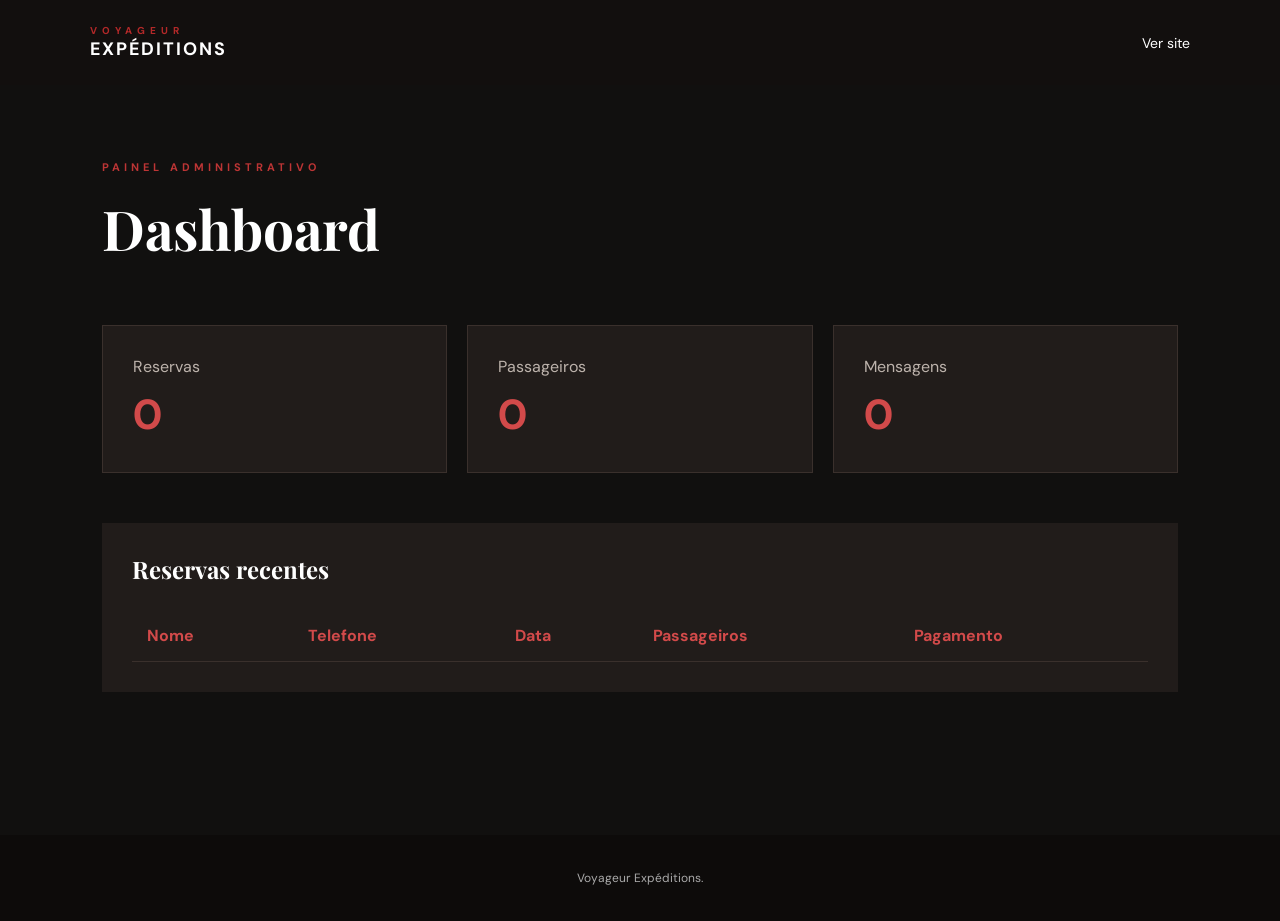
==== VOYAGEUR EXPÉDITIONS/dashboard.html @ 131c1852 "Add files via upload" ====
<!DOCTYPE html>
<html lang="pt-BR">

<head>

    <meta charset="UTF-8">

    <meta name="viewport"
          content="width=device-width, initial-scale=1.0">

    <title>Dashboard | Voyageur Expéditions</title>

    <link rel="stylesheet" href="css/style.css">

</head>

<body class="dashboard">

<header>

    <div class="logo">
        <span>VOYAGEUR</span>
        EXPÉDITIONS
    </div>

    <nav>

        <a href="index.html">
            Ver site
        </a>

    </nav>

</header>


<main class="pagina">

    <section class="dashboard-top">

        <span class="mini-titulo">
            PAINEL ADMINISTRATIVO
        </span>

        <h1>
            Dashboard
        </h1>

    </section>


    <section class="estatisticas">

        <div>
            <span>Reservas</span>
            <strong id="totalReservas">
                0
            </strong>
        </div>


        <div>
            <span>Passageiros</span>
            <strong id="totalPassageiros">
                0
            </strong>
        </div>


        <div>
            <span>Mensagens</span>
            <strong id="totalMensagens">
                0
            </strong>
        </div>

    </section>


    <section class="tabela">

        <h2>
            Reservas recentes
        </h2>

        <table>

            <thead>

                <tr>

                    <th>
                        Nome
                    </th>

                    <th>
                        Telefone
                    </th>

                    <th>
                        Data
                    </th>

                    <th>
                        Passageiros
                    </th>

                    <th>
                        Pagamento
                    </th>

                </tr>

            </thead>


            <tbody id="listaReservas">

            </tbody>

        </table>

    </section>

</main>


<footer>

    <p>
        Voyageur Expéditions.
    </p>

</footer>


<script src="js/script.js"></script>

</body>
</html>
---- VOYAGEUR EXPÉDITIONS/css/style.css ----
@import url('https://fonts.googleapis.com/css2?family=DM+Sans:wght@400;500;600;700&family=Playfair+Display:wght@500;600;700&display=swap');


* {
    margin: 0;
    padding: 0;
    box-sizing: border-box;
}


body {

    font-family: "DM Sans", sans-serif;

    background: #f4eee4;

    color: #201b19;

}


a {
    text-decoration: none;
    color: inherit;
}


/* =========================
   HEADER
========================= */

header {

    height: 85px;

    padding: 0 7%;

    display: flex;

    justify-content: space-between;

    align-items: center;

    background: #120f0e;

    color: white;

}


.logo {

    font-weight: 700;

    letter-spacing: 2px;

    font-size: 18px;

}


.logo span {

    display: block;

    font-size: 10px;

    letter-spacing: 5px;

    color: #b32929;

}


nav {

    display: flex;

    align-items: center;

    gap: 28px;

}


nav a {

    font-size: 14px;

    transition: .3s;

}


nav a:hover {

    color: #c93b3b;

}


.botao-nav {

    background: #a82020;

    padding: 12px 20px;

    border-radius: 3px;

}


/* =========================
   BOTÕES
========================= */

.botao {

    display: inline-block;

    background: #a82020;

    color: white;

    padding: 15px 25px;

    border-radius: 3px;

    font-weight: 600;

    border: none;

    cursor: pointer;

}


.botao:hover {

    background: #871919;

}


.botao-outline {

    display: inline-block;

    border: 1px solid white;

    color: white;

    padding: 14px 25px;

    border-radius: 3px;

}


/* =========================
   HERO
========================= */

.hero {

    min-height: 720px;

    display: flex;

    align-items: center;

    padding: 8%;

    color: white;

    background:

        linear-gradient(
            90deg,
            rgba(15, 8, 8, .90),
            rgba(15, 8, 8, .35)
        ),

        url("../img/natal.png");

    background-size: cover;
background-position: center;
background-repeat: no-repeat;

}


.hero-conteudo {

    max-width: 700px;

}


.mini-titulo {

    color: #bd3535;

    font-size: 11px;

    letter-spacing: 4px;

    font-weight: 700;

}


.hero h1 {

    font-family:
        "Playfair Display",
        serif;

    font-size: clamp(45px, 6vw, 78px);

    line-height: 1.05;

    margin: 20px 0;

}


.hero p {

    font-size: 18px;

    line-height: 1.8;

    max-width: 600px;

}


.botoes {

    display: flex;

    gap: 15px;

    margin-top: 30px;

}


.sobre-home {

    padding: 100px 8%;

    display: grid;

    grid-template-columns: 1fr 1fr;

    gap: 80px;

}


.sobre-home h2,
.destaque h2 {

    font-family:
        "Playfair Display",
        serif;

    font-size: 50px;

    margin-top: 15px;

}


.sobre-home p {

    color: #625b55;

    line-height: 1.8;

    margin-bottom: 20px;

}


.sobre-home a {

    color: #a82020;

    font-weight: 700;

}


.destaque {

    padding: 120px 8%;

    background: #171110;

    color: white;

}


.destaque h2 {

    margin-bottom: 15px;

}


.destaque p {

    margin-bottom: 30px;

}


.pagina {

    min-height: calc(100vh - 150px);

}


.historia {

    max-width: 900px;

    margin: auto;

    padding: 100px 7% 60px;

}


.historia h1 {

    font-family:
        "Playfair Display",
        serif;

    font-size: 60px;

    line-height: 1.1;

    margin: 20px 0 40px;

}


.historia p {

    font-size: 18px;

    line-height: 1.9;

    color: #625b55;

    margin-bottom: 25px;

}


.confianca {

    padding: 70px 8%;

    background: #171110;

    color: white;

}


.confianca h2 {

    font-family:
        "Playfair Display",
        serif;

    font-size: 45px;

    margin: 15px 0 40px;

}


.cards {

    display: grid;

    grid-template-columns:
        repeat(3, 1fr);

    gap: 25px;

}


.cards article {

    padding: 30px;

    background: #241d1b;

    border: 1px solid #453936;

}


.cards h3 {

    margin-bottom: 15px;

}


.cards p {

    color: #c9c0b8;

    line-height: 1.7;

}


/* =========================
   DIREITOS
========================= */

.direitos {

    padding: 90px 8%;

    max-width: 1000px;

}


.direitos h2 {

    font-family:
        "Playfair Display",
        serif;

    font-size: 45px;

    margin-bottom: 20px;

}


.direitos p {

    color: #625b55;

    line-height: 1.8;

    margin-bottom: 15px;

}


.contato {

    padding: 100px 8%;

    display: grid;

    grid-template-columns: 1fr 1fr;

    gap: 100px;

}


.contato h1 {

    font-family:
        "Playfair Display",
        serif;

    font-size: 58px;

    line-height: 1.1;

    margin: 20px 0;

}


.contato-info > p {

    color: #625b55;

    line-height: 1.8;

    margin-bottom: 40px;

}


.informacao {

    margin-bottom: 25px;

}


.informacao p {

    color: #625b55;

    margin-top: 6px;

}


form {

    background: white;

    padding: 40px;

    border: 1px solid #ded4c8;

}


label {

    display: block;

    font-weight: 600;

    margin-bottom: 20px;

}


input,
textarea,
select {

    display: block;

    width: 100%;

    margin-top: 8px;

    padding: 14px;

    border: 1px solid #d4c9bc;

    background: #faf8f5;

    font-family: inherit;

}


textarea {

    resize: vertical;

}


.titulo-pagina {

    padding: 100px 8% 50px;

}


.titulo-pagina h1 {

    font-family:
        "Playfair Display",
        serif;

    font-size: 60px;

    margin-top: 15px;

}


.destino-card {

    margin: 0 8% 100px;

    background: white;

    display: grid;

    grid-template-columns: 1fr 1fr;

}


.imagem-natal {

    min-height: 450px;

    background:

        url("../img/natal.jpg")

        center / cover;

}


.imagem-natal.grande {

    min-height: 500px;

    margin-bottom: 40px;

}


.destino-info {

    padding: 60px;

}


.destino-info h2 {

    font-family:
        "Playfair Display",
        serif;

    font-size: 55px;

    margin: 15px 0;

}


.destino-info p {

    color: #625b55;

    line-height: 1.7;

}


.detalhes {

    display: grid;

    grid-template-columns:
        repeat(3, 1fr);

    margin: 35px 0;

    gap: 15px;

}


.detalhes div {

    border-top: 1px solid #ddd;

    padding-top: 15px;

}


.detalhes strong {

    display: block;

    font-size: 18px;

}


.detalhes span {

    font-size: 12px;

    color: #777;

}



.detalhe-destino {

    max-width: 1000px;

    margin: auto;

    padding: 80px 7%;

}


.detalhe-destino h1 {

    font-family:
        "Playfair Display",
        serif;

    font-size: 65px;

    margin: 15px 0;

}


.detalhe-destino > p {

    color: #625b55;

    line-height: 1.8;

    font-size: 18px;

}


.informacoes-viagem {

    display: flex;

    gap: 50px;

    margin: 40px 0;

    padding: 30px 0;

    border-top: 1px solid #d8cec3;

    border-bottom: 1px solid #d8cec3;

}


.informacoes-viagem strong,
.informacoes-viagem span {

    display: block;

}


.informacoes-viagem span {

    color: #777;

    font-size: 13px;

}


.detalhe-destino h2 {

    font-family:
        "Playfair Display",
        serif;

    margin: 40px 0 20px;

}


.detalhe-destino li {

    margin-bottom: 12px;

    color: #625b55;

}


.formulario-reserva {

    max-width: 750px;

    margin: auto;

    padding: 90px 7%;

}


.formulario-reserva h1 {

    font-family:
        "Playfair Display",
        serif;

    font-size: 60px;

    margin: 15px 0;

}


.formulario-reserva > p {

    color: #625b55;

    margin-bottom: 35px;

}


.pagamentos {

    margin-bottom: 25px;

}


.pagamentos label {

    font-weight: 400;

}


.pagamentos input {

    display: inline-block;

    width: auto;

}


.aviso {

    padding: 20px;

    background: #f1e7db;

    margin-bottom: 25px;

}


.aviso p {

    margin-top: 8px;

    color: #665c54;

}


.dashboard {

    background: #11100f;

    color: white;

}


.dashboard-top {

    padding: 70px 8% 30px;

}


.dashboard-top h1 {

    font-family:
        "Playfair Display",
        serif;

    font-size: 55px;

    margin-top: 15px;

}


.estatisticas {

    display: grid;

    grid-template-columns:
        repeat(3, 1fr);

    gap: 20px;

    padding: 30px 8%;

}


.estatisticas div {

    padding: 30px;

    background: #211c1a;

    border: 1px solid #3a302c;

}


.estatisticas span {

    display: block;

    color: #bdb3ac;

}


.estatisticas strong {

    display: block;

    font-size: 42px;

    margin-top: 10px;

    color: #d24a4a;

}


.tabela {

    margin: 20px 8% 80px;

    background: #211c1a;

    padding: 30px;

    overflow-x: auto;

}


.tabela h2 {

    font-family:
        "Playfair Display",
        serif;

    margin-bottom: 25px;

}


table {

    width: 100%;

    border-collapse: collapse;

}


th,
td {

    padding: 15px;

    text-align: left;

    border-bottom: 1px solid #3a302c;

}


th {

    color: #d24a4a;

}


.promo {

    min-height: 650px;

    display: flex;

    align-items: center;

    padding: 8%;

    background:

        linear-gradient(
            90deg,
            rgba(20,8,8,.9),
            rgba(20,8,8,.25)
        ),

        url("../img/natal.jpg")

        center / cover;

    color: white;

}


.promo-conteudo {

    max-width: 650px;

}


.promo h1 {

    font-family:
        "Playfair Display",
        serif;

    font-size: 75px;

    margin: 20px 0;

}


.promo p {

    font-size: 18px;

    line-height: 1.7;

}


.preco {

    margin: 30px 0;

}


.preco small {

    display: block;

}


.preco strong {

    display: block;

    font-size: 42px;

    color: #e1a27b;

}



.beneficios {

    display: grid;

    grid-template-columns:
        repeat(3, 1fr);

    background: #171110;

    color: white;

}


.beneficios div {

    padding: 40px;

    border-right: 1px solid #382d2a;

}


.beneficios h3 {

    color: #d24a4a;

    margin-bottom: 10px;

}




footer {

    padding: 35px 8%;

    background: #0d0b0a;

    color: #aaa;

    text-align: center;

    font-size: 12px;

}



@media(max-width: 800px) {

    header {

        height: auto;

        padding: 20px;

        flex-direction: column;

        gap: 20px;

    }


    nav {

        flex-wrap: wrap;

        justify-content: center;

        gap: 15px;

    }


    .sobre-home,
    .contato,
    .destino-card {

        grid-template-columns: 1fr;

    }


    .cards,
    .estatisticas,
    .beneficios {

        grid-template-columns: 1fr;

    }


    .hero h1,
    .promo h1,
    .historia h1,
    .contato h1,
    .titulo-pagina h1,
    .formulario-reserva h1 {

        font-size: 45px;

    }


    .destino-info {

        padding: 35px;

    }


    .botoes {

        flex-direction: column;

        align-items: flex-start;

    }

}
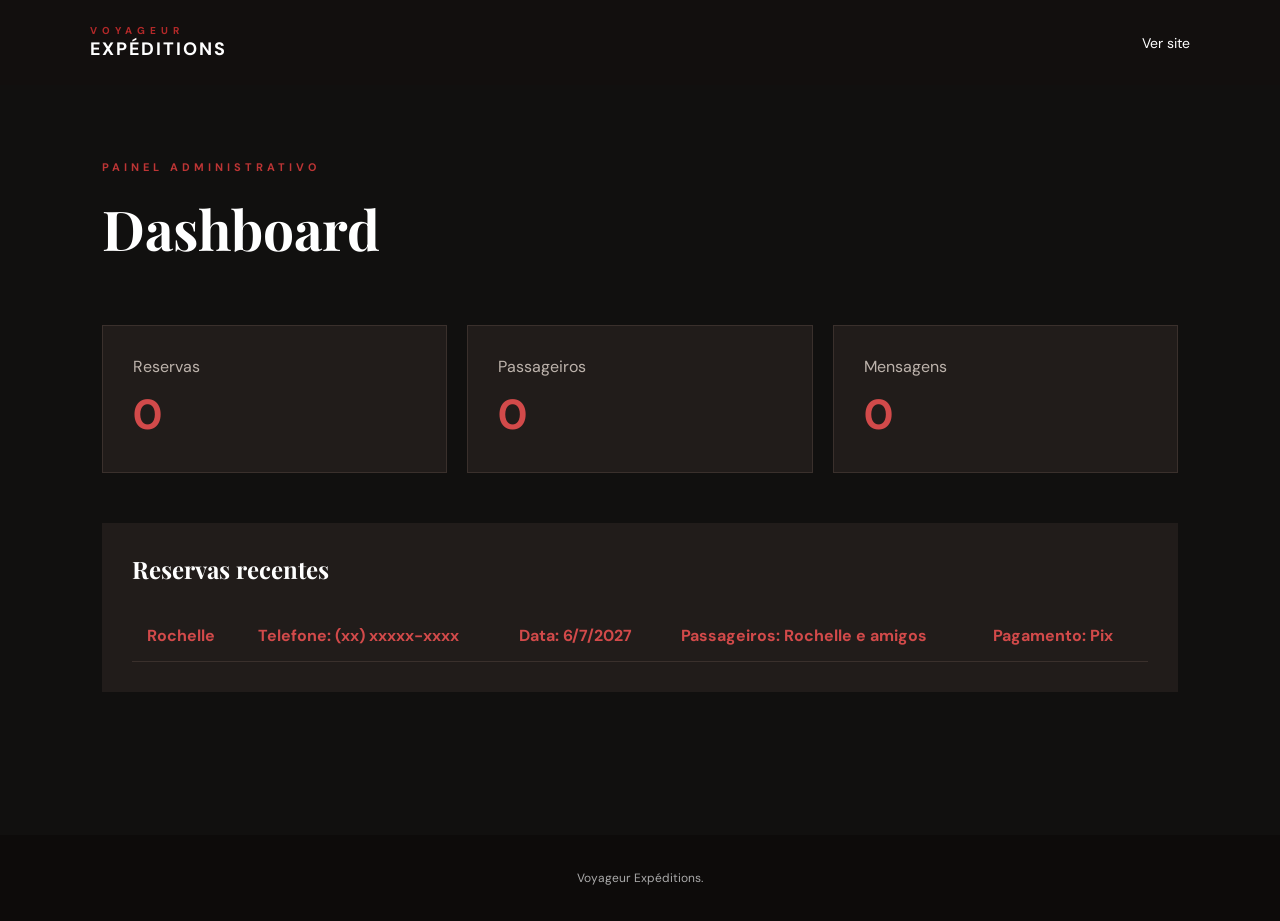
==== commit 4e79cf2b: "Add files via upload" ====
--- a/VOYAGEUR EXPÉDITIONS/dashboard.html
+++ b/VOYAGEUR EXPÉDITIONS/dashboard.html
@@ -90,23 +90,23 @@
                 <tr>
 
                     <th>
-                        Nome
+                        Rochelle
                     </th>
 
                     <th>
-                        Telefone
+                        Telefone: (xx) xxxxx-xxxx
                     </th>
 
                     <th>
-                        Data
+                        Data: 6/7/2027
                     </th>
 
                     <th>
-                        Passageiros
+                        Passageiros: Rochelle e amigos
                     </th>
 
                     <th>
-                        Pagamento
+                        Pagamento: Pix
                     </th>
 
                 </tr>
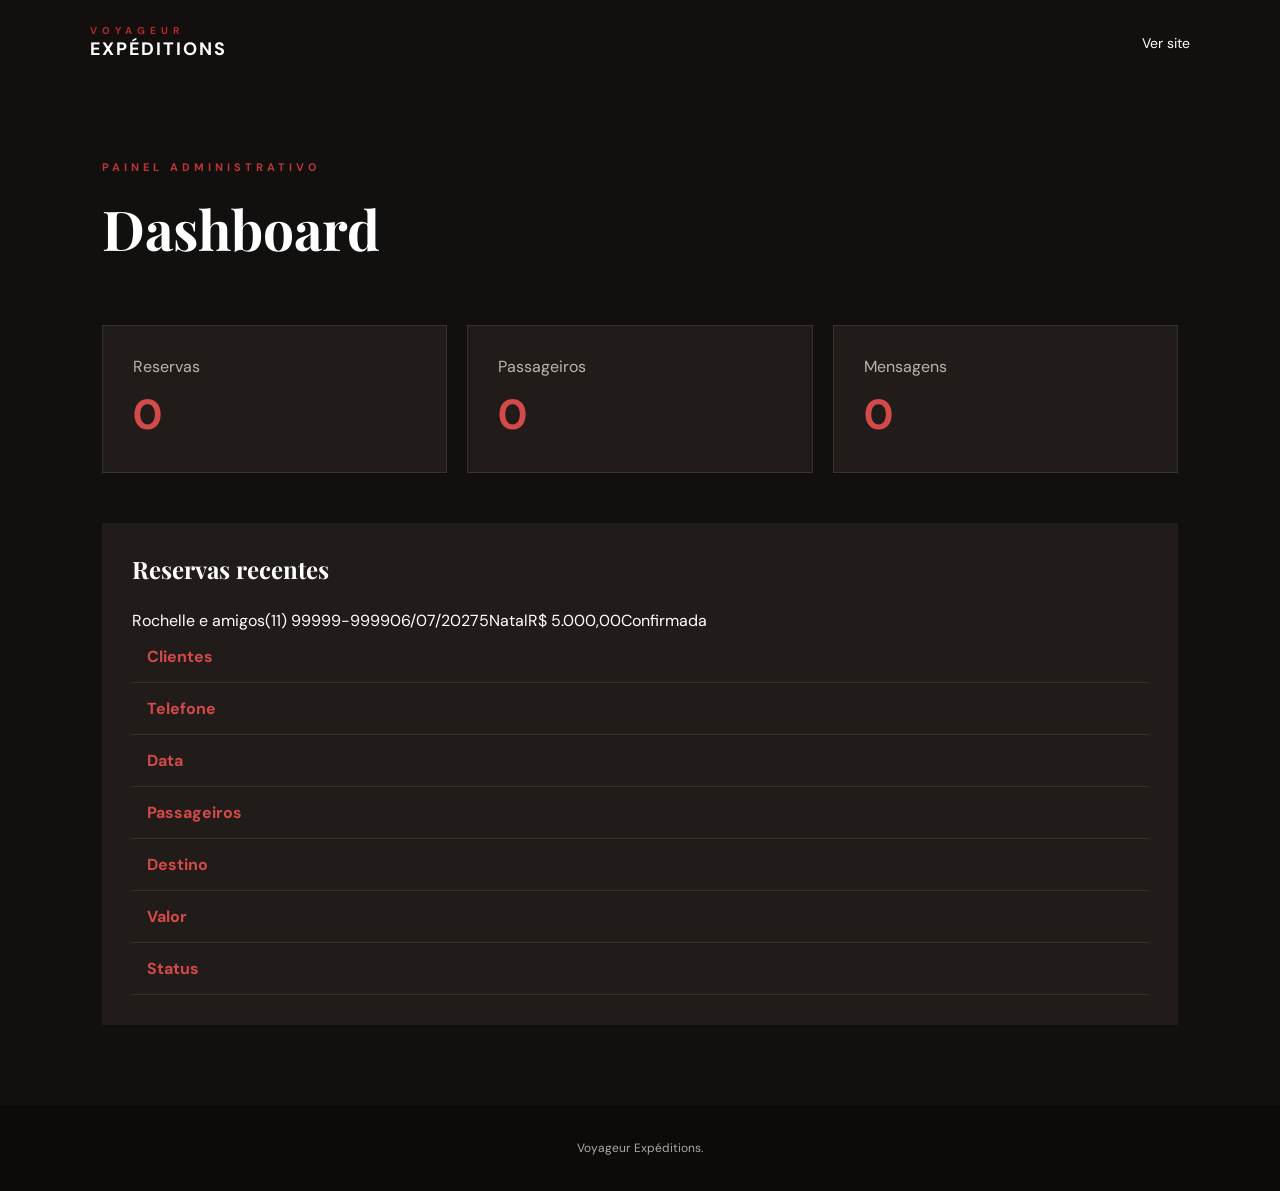
==== commit 3799ae50: "Modify dashboard statistics and recent reservations Updated statistics and recent reservations in th" ====
--- a/VOYAGEUR EXPÉDITIONS/dashboard.html
+++ b/VOYAGEUR EXPÉDITIONS/dashboard.html
@@ -54,7 +54,7 @@
         <div>
             <span>Reservas</span>
             <strong id="totalReservas">
-                0
+                67
             </strong>
         </div>
 
@@ -62,7 +62,7 @@
         <div>
             <span>Passageiros</span>
             <strong id="totalPassageiros">
-                0
+                5
             </strong>
         </div>
 
@@ -90,25 +90,40 @@
                 <tr>
 
                     <th>
-                        Rochelle
+                        Clientes
                     </th>
 
+<tbody>Rochelle e amigos</tbody>
+
                     <th>
-                        Telefone: (xx) xxxxx-xxxx
+                        Telefone
                     </th>
 
+<tbody>(11) 99999-9999</tbody>
+
                     <th>
-                        Data: 6/7/2027
+                        Data
+                    </th>
+<tbody>06/07/2027</tbody>
+                    <th>
+                        Passageiros
+                    </th>
+<tbody>5</tbody>
+                    <th>
+                        Destino
                     </th>
 
+<tbody>Natal</tbody>
                     <th>
-                        Passageiros: Rochelle e amigos
+                        Valor
                     </th>
 
+<tbody>R$ 5.000,00</tbody>
                     <th>
-                        Pagamento: Pix
+                        Status
                     </th>
-
+<tbody>Confirmada</tbody>
+                   
                 </tr>
 
             </thead>
@@ -137,4 +152,4 @@
 <script src="js/script.js"></script>
 
 </body>
-</html>+</html>
